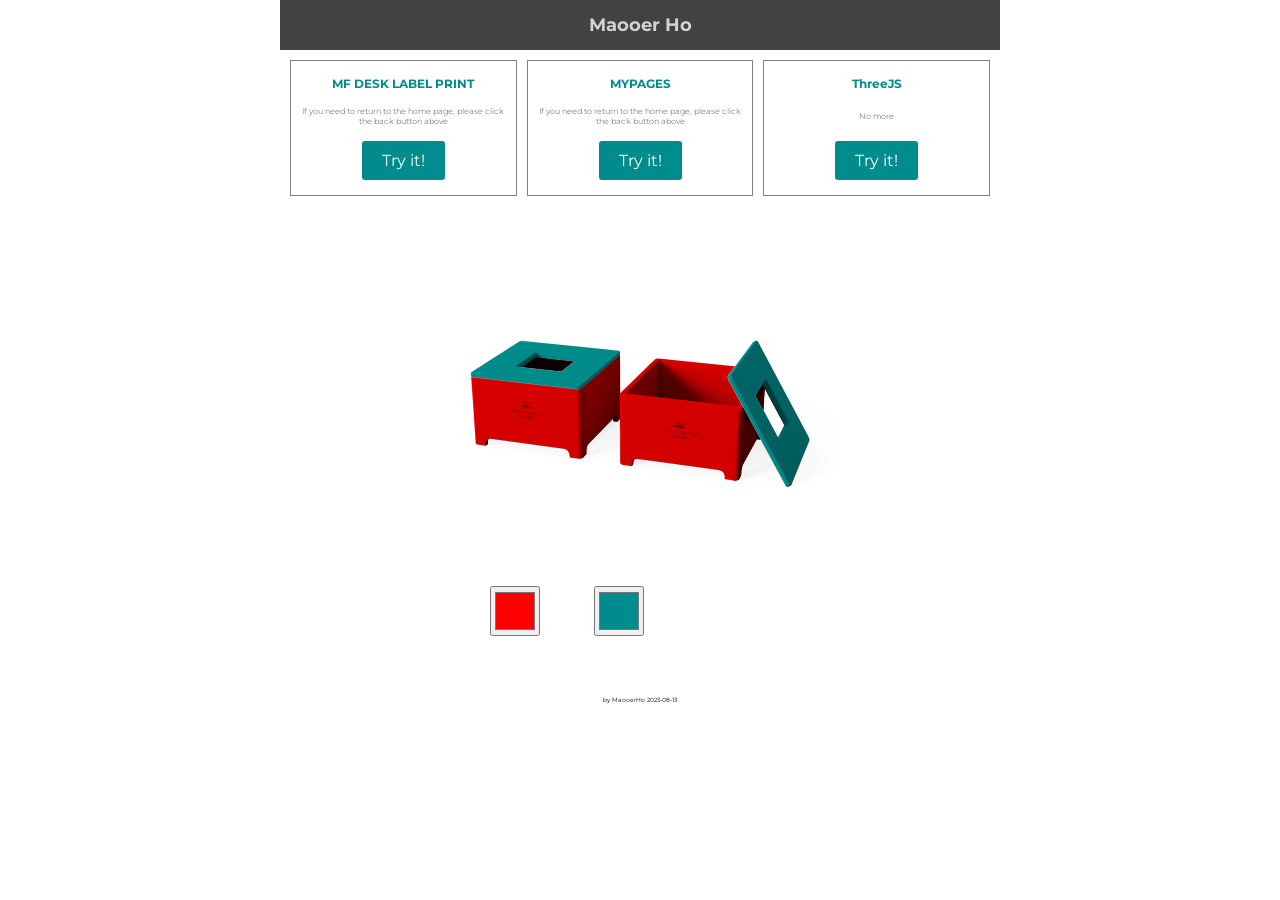
==== index.html @ eef7a676 "myname" ====
<!DOCTYPE html>
<html>
<head>
	<meta charset="utf-8" />
	<meta name="viewport" content="width=device-width,initial-scale=1.0" />
	<title>Maooer Ho</title>
	<link rel="stylesheet" type="text/css" href="styles.css" />
	<link rel="stylesheet" href="https://fonts.googleapis.com/css2?family=Noto+Sans+SC:wght@100;300;400;500;700;900&display=swap">
	<link href="https://fonts.googleapis.com/css2?family=Montserrat:wght@400;700&display=swap" rel="stylesheet">

</head>
<body>
	<div class="header-area">
		<div class="logo">Maooer Ho</div>
	</div>
	<div class="area-1">
		<div class="feature-block">
			<div class="feature-title">MF DESK LABEL PRINT</div>
			<div class="feature-desc">If you need to return to the home page, please click the back button above</div>
			<a href="MF Desk label print.html" class="feature-btn">Try it!</a>
		</div>
		<div class="feature-block">
			<div class="feature-title">MYPAGES</div>
			<div class="feature-desc">If you need to return to the home page, please click the back button above</div>
			<a href="mypages/mypages.html" class="feature-btn">Try it!</a>
		</div>
		<div class="feature-block">
			<div class="feature-title">ThreeJS</div>
			<div class="feature-desc">No more</div>
			<a href="threejspages/index.html" class="feature-btn">Try it!</a>
		</div>
	</div>
	</div>
	<div class="card">
		<img class="source" src="imgs/box.jpg" alt="" />
		<div class="skirt"></div>
		<div class="skirt2"></div>
		<img class="source1" src="imgs/box.jpg"/>
		<img class="source2" src="imgs/box.jpg"/>
	</div>
	<div class="pick">
		<input type="color" id="colorPicker" value="#ff0000">
		<input type="color" id="colorPicker2" value="#008c8c">
	</div>
	<div class="my_name">
		<div>by MaooerHo 2023-08-13</div>
	</div>
	<script>
	var colorPicker = document.getElementById("colorPicker");
	colorPicker.addEventListener("input", function() {
		// 更改CSS变量的值
		document.documentElement.style.setProperty('--my-color', colorPicker.value);
	}, false);
	var colorPicker2 = document.getElementById("colorPicker2");
	colorPicker2.addEventListener("input", function() {
		// 更改CSS变量的值
		document.documentElement.style.setProperty('--my-color2', colorPicker2.value);
	}, false);
	</script>

</body>
</html>
---- styles.css ----
body{
	font-family:'Montserrat',sans-serif;
    margin:0 auto; /*居中对齐*/
    max-width: 720px; /*设置最大宽度*/
}
.header-area{
	display:flex;
	justify-content: center; /* 水平居中 */
	align-items: center; /* 垂直居中 */
	height:50px; /*height: 100vh; 使用视口高度确保容器填充整个屏幕 */
	background-color: #424242;
}
.logo{
	font-weight: 700;
	font-size: 18px;
	color:rgb(211, 211, 211);
}

.area-1{
	display: flex;
	flex:wrap; /*允许换行*/
	gap:10px;
	margin-top:20px;
	margin:10px;
	/* padding: 5px;这设置每个 feature-block 之间的间隔，使其更整洁 */
	align-items: stretch;
}
.feature-block {
	display: flex;
	flex-direction: column;/* 子元素从上到下堆叠 */
	flex:1;
	align-items: center;
	/* justify-content: center; */
	text-align: center;
	min-width: calc(33.33% -10px);
	box-sizing: border-box;/* 确保边框和内边距在宽度内 */
	border: 1px solid gray;
	padding: 5px;
	justify-content: space-between; /* 在元素之间分配空间，这样按钮将被推到底部 */
}
.feature-title{
	color: #008c8c;
	text-decoration: none;
	font-weight:700;
	font-size:12px;
	padding:10px;
}
.feature-desc{
	color:gray;
	padding: 5px;
	font-weight:400;
	font-size:8px;
}
.feature-btn{
	padding: 10px 20px; /* 按钮内的空间填充 */
	margin:10px;
	background-color: #008c8c;
	border-radius: 3px; /* 圆角 */
	font-size: 16px; /* 文字大小 */
	color: white; /* 文字颜色 */
	text-decoration: none; /* 去掉链接默认的下划线 */
	transition: background-color 0.3s; /* 背景颜色过渡效果 */
}
.feature-btn:hover{
	background-color: gray;
}

.card {
	max-width: 400px;
	max-height: 400px;
	position: relative;
	margin: 0 auto;
	margin-top: 0px;
}
.pick{
	width:400px;
	height:100px;
	position:relative;
	margin: 0 auto;
	margin-top: -10px;
}

.source {
	display: block;
	width: 100%;
	height: 100%;
/*	object-fit: cover;*/
}
.source1 {
	position: absolute;
	inset: 0;
	display: block;
	width: 100%;
	height: 100%;
	opacity: .95;
	mix-blend-mode:multiply;
}
.source2 {
	position: absolute;
	inset: 0;
	display: block;
	width: 100%;
	height: 100%;
	opacity: .15;
	mix-blend-mode:soft-light;
}

.skirt {
	position: absolute;
	inset: 0;
	background: var(--my-color);
	--mask: url('imgs/box_body.png') 50% 50% / cover;
	mask: var(--mask);
	-webkit-mask: var(--mask);
	mix-blend-mode: multiply;
}
.skirt2 {
	position: absolute;
	inset: 0;
	background: var(--my-color2);
	--mask2: url('imgs/box_cover.png') 50% 50% / cover;
	mask: var(--mask2);
	-webkit-mask: var(--mask2);
	mix-blend-mode: multiply;
}

:root {
  --my-color: red;
  --my-color2:#008c8c;
}

#colorPicker {
	width: 50px;
	height: 50px;
	margin-top: -10px;
	margin-left: 50px;
	position: relative;
	z-index: 10;
}
#colorPicker2 {
	width: 50px;
	height: 50px;
	margin-top: -10px;
	margin-left: 50px;
	position: relative;
	z-index: 11;
}
.my_name{
	font-size: 6px;
	text-align: center;
}
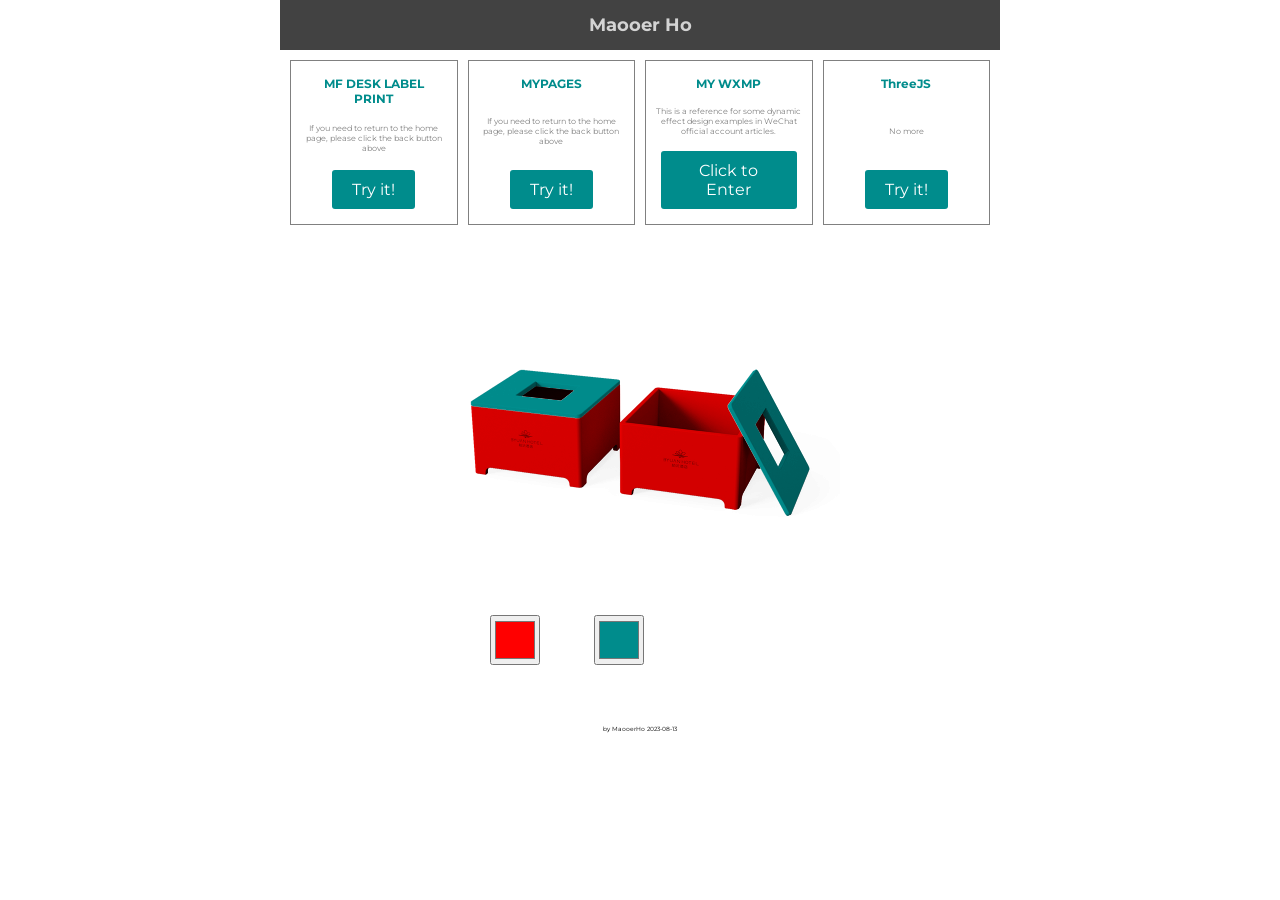
==== commit 8e76fe03: "Update index.html" ====
--- a/index.html
+++ b/index.html
@@ -23,6 +23,11 @@
 			<div class="feature-title">MYPAGES</div>
 			<div class="feature-desc">If you need to return to the home page, please click the back button above</div>
 			<a href="mypages/mypages.html" class="feature-btn">Try it!</a>
+		</div>
+		<div class="feature-block">
+			<div class="feature-title">MY WXMP</div>
+			<div class="feature-desc">This is a reference for some dynamic effect design examples in WeChat official account articles.</div>
+			<a href="mypages/mp.html" class="feature-btn">Click to Enter</a>
 		</div>
 		<div class="feature-block">
 			<div class="feature-title">ThreeJS</div>
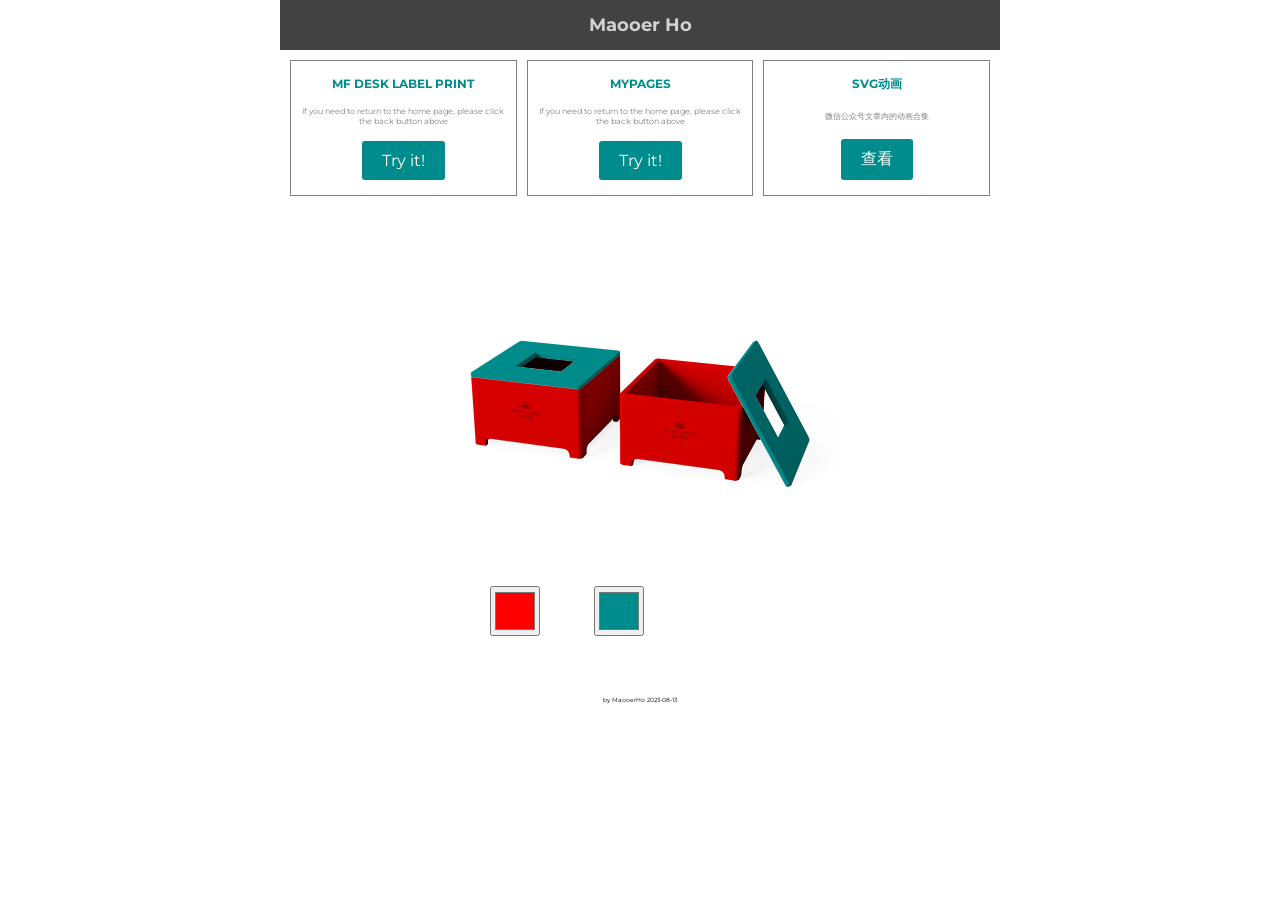
==== commit ec972eab: "20231126" ====
--- a/index.html
+++ b/index.html
@@ -25,14 +25,9 @@
 			<a href="mypages/mypages.html" class="feature-btn">Try it!</a>
 		</div>
 		<div class="feature-block">
-			<div class="feature-title">MY WXMP</div>
-			<div class="feature-desc">This is a reference for some dynamic effect design examples in WeChat official account articles.</div>
-			<a href="mypages/mp.html" class="feature-btn">Click to Enter</a>
-		</div>
-		<div class="feature-block">
-			<div class="feature-title">ThreeJS</div>
-			<div class="feature-desc">No more</div>
-			<a href="threejspages/index.html" class="feature-btn">Try it!</a>
+			<div class="feature-title">SVG动画</div>
+			<div class="feature-desc">微信公众号文章内的动画合集</div>
+			<a href="mymp/mymp.html" class="feature-btn">查看</a>
 		</div>
 	</div>
 	</div>
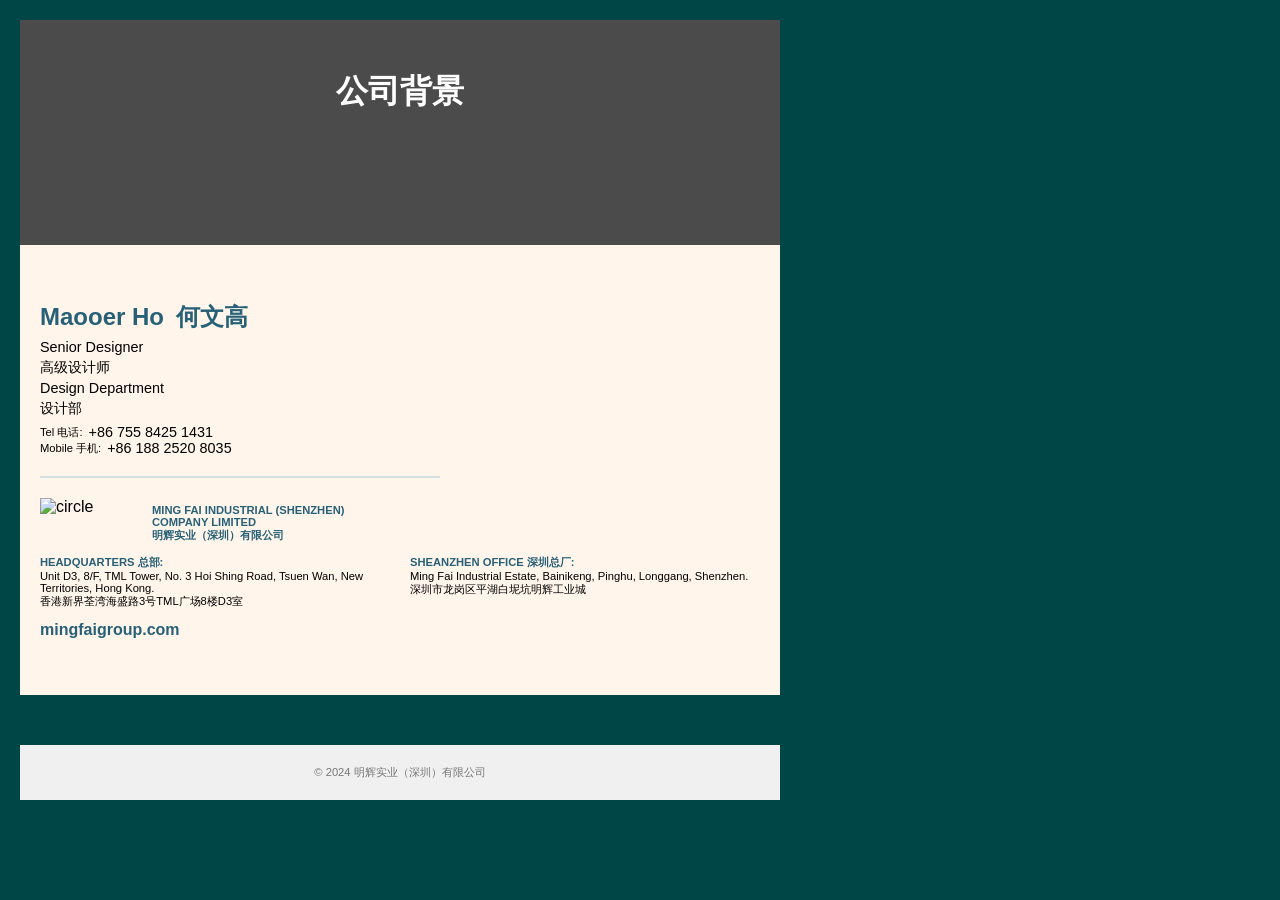
==== commit adbcd368: "Add files via upload" ====
--- a/index.html
+++ b/index.html
@@ -1,62 +1,83 @@
 <!DOCTYPE html>
 <html>
+
 <head>
 	<meta charset="utf-8" />
 	<meta name="viewport" content="width=device-width,initial-scale=1.0" />
-	<title>Maooer Ho</title>
+	<title>明辉集团</title>
 	<link rel="stylesheet" type="text/css" href="styles.css" />
-	<link rel="stylesheet" href="https://fonts.googleapis.com/css2?family=Noto+Sans+SC:wght@100;300;400;500;700;900&display=swap">
+	<link rel="stylesheet"
+		href="https://fonts.googleapis.com/css2?family=Noto+Sans+SC:wght@100;300;400;500;700;900&display=swap">
 	<link href="https://fonts.googleapis.com/css2?family=Montserrat:wght@400;700&display=swap" rel="stylesheet">
 
 </head>
+
 <body>
-	<div class="header-area">
-		<div class="logo">Maooer Ho</div>
-	</div>
-	<div class="area-1">
-		<div class="feature-block">
-			<div class="feature-title">MF DESK LABEL PRINT</div>
-			<div class="feature-desc">If you need to return to the home page, please click the back button above</div>
-			<a href="MF Desk label print.html" class="feature-btn">Try it!</a>
+	<!-- Banner 区域 -->
+	<header class="banner">
+		<h1>公司背景</h1>
+	</header>
+	<!-- 其它内容区域 -->
+	<section class="content">
+		<div class="area">
+			<div class="name"><b>Maooer Ho</b> <b style="margin-left:5px;">何文高</b></div>
 		</div>
-		<div class="feature-block">
-			<div class="feature-title">MYPAGES</div>
-			<div class="feature-desc">If you need to return to the home page, please click the back button above</div>
-			<a href="mypages/mypages.html" class="feature-btn">Try it!</a>
+	
+		<div class="area">
+			<div class="title">Senior Designer</div>
+			<div class="title">高级设计师</div>
+			<div class="title">Design Department</div>
+			<div class="title">设计部</div>
 		</div>
-		<div class="feature-block">
-			<div class="feature-title">SVG动画</div>
-			<div class="feature-desc">微信公众号文章内的动画合集</div>
-			<a href="mymp/mymp.html" class="feature-btn">查看</a>
+		<div class="area">
+			<div class="info">
+				<div class="infotitle">Tel 电话: </div>
+				<div>+86 755 8425 1431</div>
+			</div>
+			<div class="info">
+				<div class="infotitle">Mobile 手机: </div>
+				<div>+86 188 2520 8035</div>
+			</div>
 		</div>
-	</div>
-	</div>
-	<div class="card">
-		<img class="source" src="imgs/box.jpg" alt="" />
-		<div class="skirt"></div>
-		<div class="skirt2"></div>
-		<img class="source1" src="imgs/box.jpg"/>
-		<img class="source2" src="imgs/box.jpg"/>
-	</div>
-	<div class="pick">
-		<input type="color" id="colorPicker" value="#ff0000">
-		<input type="color" id="colorPicker2" value="#008c8c">
-	</div>
-	<div class="my_name">
-		<div>by MaooerHo 2023-08-13</div>
-	</div>
-	<script>
-	var colorPicker = document.getElementById("colorPicker");
-	colorPicker.addEventListener("input", function() {
-		// 更改CSS变量的值
-		document.documentElement.style.setProperty('--my-color', colorPicker.value);
-	}, false);
-	var colorPicker2 = document.getElementById("colorPicker2");
-	colorPicker2.addEventListener("input", function() {
-		// 更改CSS变量的值
-		document.documentElement.style.setProperty('--my-color2', colorPicker2.value);
-	}, false);
-	</script>
+		<div style="margin: 20px 0; max-width: 400px;">
+			<hr style="border:.5px solid #d4dfe4;">
+		</div>
+		<div class="area-w">
+			<div style="width: 94px; height: 22.5px; margin-right: 18px;">
+				<img src="https://maooer.github.io/svg-icons/MFlogo2024.svg" alt="circle"
+					style="user-select: none;width: 100%;height: 100%;" />
+			</div>
+			<div class="area">
+				<div class="company">MING FAI INDUSTRIAL (SHENZHEN) <br> COMPANY LIMITED</div>
+				<div class="company">明辉实业（深圳）有限公司</div>
+			</div>
+		</div>
+	
+	
+		<div class="area-w">
+			<div class="area" style="max-width: 40vh; margin-right: 10px;">
+				<div class="addtitle">HEADQUARTERS 总部:</div>
+				<div class="addinfo">Unit D3, 8/F, TML Tower, No. 3 Hoi Shing Road, Tsuen Wan, New Territories, Hong Kong.
+				</div>
+				<div class="addinfo">香港新界荃湾海盛路3号TML广场8楼D3室</div>
+			</div>
+			<div class="area" style="max-width: 40vh;margin-right: 10px;">
+				<div class="addtitle">SHEANZHEN OFFICE 深圳总厂:</div>
+				<div class="addinfo">Ming Fai Industrial Estate, Bainikeng, Pinghu, Longgang, Shenzhen.</div>
+				<div class="addinfo">深圳市龙岗区平湖白坭坑明辉工业城</div>
+			</div>
+		</div>
+		<div class="area">
+			<div class="web">mingfaigroup.com</div>
+		</div>
 
+	</section>
+	
+
+	<!-- 页脚 -->
+	<footer class="footer">
+		<p>&copy; 2024 明辉实业（深圳）有限公司</p>
+	</footer>
 </body>
-</html>
+
+</html>
--- a/styles.css
+++ b/styles.css
@@ -1,151 +1,143 @@
-body{
-	font-family:'Montserrat',sans-serif;
-    margin:0 auto; /*居中对齐*/
-    max-width: 720px; /*设置最大宽度*/
-}
-.header-area{
-	display:flex;
-	justify-content: center; /* 水平居中 */
-	align-items: center; /* 垂直居中 */
-	height:50px; /*height: 100vh; 使用视口高度确保容器填充整个屏幕 */
-	background-color: #424242;
-}
-.logo{
-	font-weight: 700;
-	font-size: 18px;
-	color:rgb(211, 211, 211);
+/* 基本样式 */
+* {
+	max-width: 800px;
+    margin: 0 ;
+    padding: 0;
+    box-sizing: border-box;
+    font-family: Arial, sans-serif;
 }
 
-.area-1{
-	display: flex;
-	flex:wrap; /*允许换行*/
-	gap:10px;
-	margin-top:20px;
-	margin:10px;
-	/* padding: 5px;这设置每个 feature-block 之间的间隔，使其更整洁 */
-	align-items: stretch;
-}
-.feature-block {
-	display: flex;
-	flex-direction: column;/* 子元素从上到下堆叠 */
-	flex:1;
-	align-items: center;
-	/* justify-content: center; */
-	text-align: center;
-	min-width: calc(33.33% -10px);
-	box-sizing: border-box;/* 确保边框和内边距在宽度内 */
-	border: 1px solid gray;
-	padding: 5px;
-	justify-content: space-between; /* 在元素之间分配空间，这样按钮将被推到底部 */
-}
-.feature-title{
-	color: #008c8c;
-	text-decoration: none;
-	font-weight:700;
-	font-size:12px;
-	padding:10px;
-}
-.feature-desc{
-	color:gray;
-	padding: 5px;
-	font-weight:400;
-	font-size:8px;
-}
-.feature-btn{
-	padding: 10px 20px; /* 按钮内的空间填充 */
-	margin:10px;
-	background-color: #008c8c;
-	border-radius: 3px; /* 圆角 */
-	font-size: 16px; /* 文字大小 */
-	color: white; /* 文字颜色 */
-	text-decoration: none; /* 去掉链接默认的下划线 */
-	transition: background-color 0.3s; /* 背景颜色过渡效果 */
-}
-.feature-btn:hover{
-	background-color: gray;
+/* 响应式布局 */
+body {
+    display: flex;
+    flex-direction: column;
+    align-items: center;
+	justify-content: center;
+    padding: 20px;
+	background-color: #004646;
 }
 
-.card {
-	max-width: 400px;
-	max-height: 400px;
-	position: relative;
-	margin: 0 auto;
-	margin-top: 0px;
-}
-.pick{
-	width:400px;
-	height:100px;
-	position:relative;
-	margin: 0 auto;
-	margin-top: -10px;
+/* Banner 区域样式 */
+.banner {
+    width: 100%;
+	height: 25vh;
+    padding: 50px 0;
+    text-align: center;
+    background-color: #4b4b4b;
+    color: white;
 }
 
-.source {
-	display: block;
-	width: 100%;
-	height: 100%;
-/*	object-fit: cover;*/
-}
-.source1 {
-	position: absolute;
-	inset: 0;
-	display: block;
-	width: 100%;
-	height: 100%;
-	opacity: .95;
-	mix-blend-mode:multiply;
-}
-.source2 {
-	position: absolute;
-	inset: 0;
-	display: block;
-	width: 100%;
-	height: 100%;
-	opacity: .15;
-	mix-blend-mode:soft-light;
+.banner h1 {
+    font-size: 2rem;
 }
 
-.skirt {
-	position: absolute;
-	inset: 0;
-	background: var(--my-color);
-	--mask: url('imgs/box_body.png') 50% 50% / cover;
-	mask: var(--mask);
-	-webkit-mask: var(--mask);
-	mix-blend-mode: multiply;
-}
-.skirt2 {
-	position: absolute;
-	inset: 0;
-	background: var(--my-color2);
-	--mask2: url('imgs/box_cover.png') 50% 50% / cover;
-	mask: var(--mask2);
-	-webkit-mask: var(--mask2);
-	mix-blend-mode: multiply;
+/* 姓名和职位区域样式 */
+.profile {
+	width: 100%;
+    /* margin-top: 20px; */
+	padding: 50px 20px;
+    text-align: left;
+	background-color: #FFF5EB;
 }
 
-:root {
-  --my-color: red;
-  --my-color2:#008c8c;
+/* 内容区域样式 */
+.content {
+	background-color: #FFF5EB;
+    width: 100%;
+    max-width: 800px;
+    padding: 50px 20px;
 }
 
-#colorPicker {
-	width: 50px;
-	height: 50px;
-	margin-top: -10px;
-	margin-left: 50px;
-	position: relative;
-	z-index: 10;
+.section {
+    margin-bottom: 30px;
 }
-#colorPicker2 {
-	width: 50px;
-	height: 50px;
-	margin-top: -10px;
-	margin-left: 50px;
-	position: relative;
-	z-index: 11;
+
+.section h3 {
+    font-size: 1.2rem;
+    color: #333;
+    margin-bottom: 10px;
 }
-.my_name{
-	font-size: 6px;
-	text-align: center;
-}+
+.section p {
+    font-size: 1rem;
+    color: #666;
+}
+
+/* 页脚样式 */
+.footer {
+    margin-top: 50px;
+    padding: 20px;
+    width: 100%;
+    text-align: center;
+    background-color: #f0f0f0;
+    color: #777;
+    font-size: 0.7rem;
+}
+
+
+.area{
+	margin:6px 0;
+	font-family: Verdana, 微软雅黑;
+}
+
+.name {
+	font-size:1.5rem;
+	font-weight: bolder;
+	color: #276077;
+}
+.title{
+	margin-bottom: 3px;
+}
+.company{
+	font-size:0.7rem;
+	font-weight: 700;
+	color: #276077;
+}
+.info, .area-w{
+	display: flex;
+	flex-direction: row;
+	align-content: flex-start;
+}
+.addtitle{
+	color: #276077;
+	font-weight: 700;	
+}
+.web{
+	font-size:1rem;
+	font-weight: 700;
+	color: #276077;
+}
+.infotitle, .addtitle, .addinfo {
+	font-size: 0.7rem;
+}
+
+.info, .title{
+	font-size: 0.9rem;
+	align-items: flex-end;
+}
+.addtitle, .infotitle {
+	margin-right: 6px;
+}
+
+/* 手机屏幕自适应样式 */
+@media (max-width: 600px) {
+    .banner h1 {
+        font-size: 1.5rem;
+    }
+
+    .profile h2 {
+        font-size: 1.2rem;
+    }
+
+    .profile p {
+        font-size: 1rem;
+    }
+
+    .section h3 {
+        font-size: 1.3rem;
+    }
+
+    .section p {
+        font-size: 0.9rem;
+    }
+}
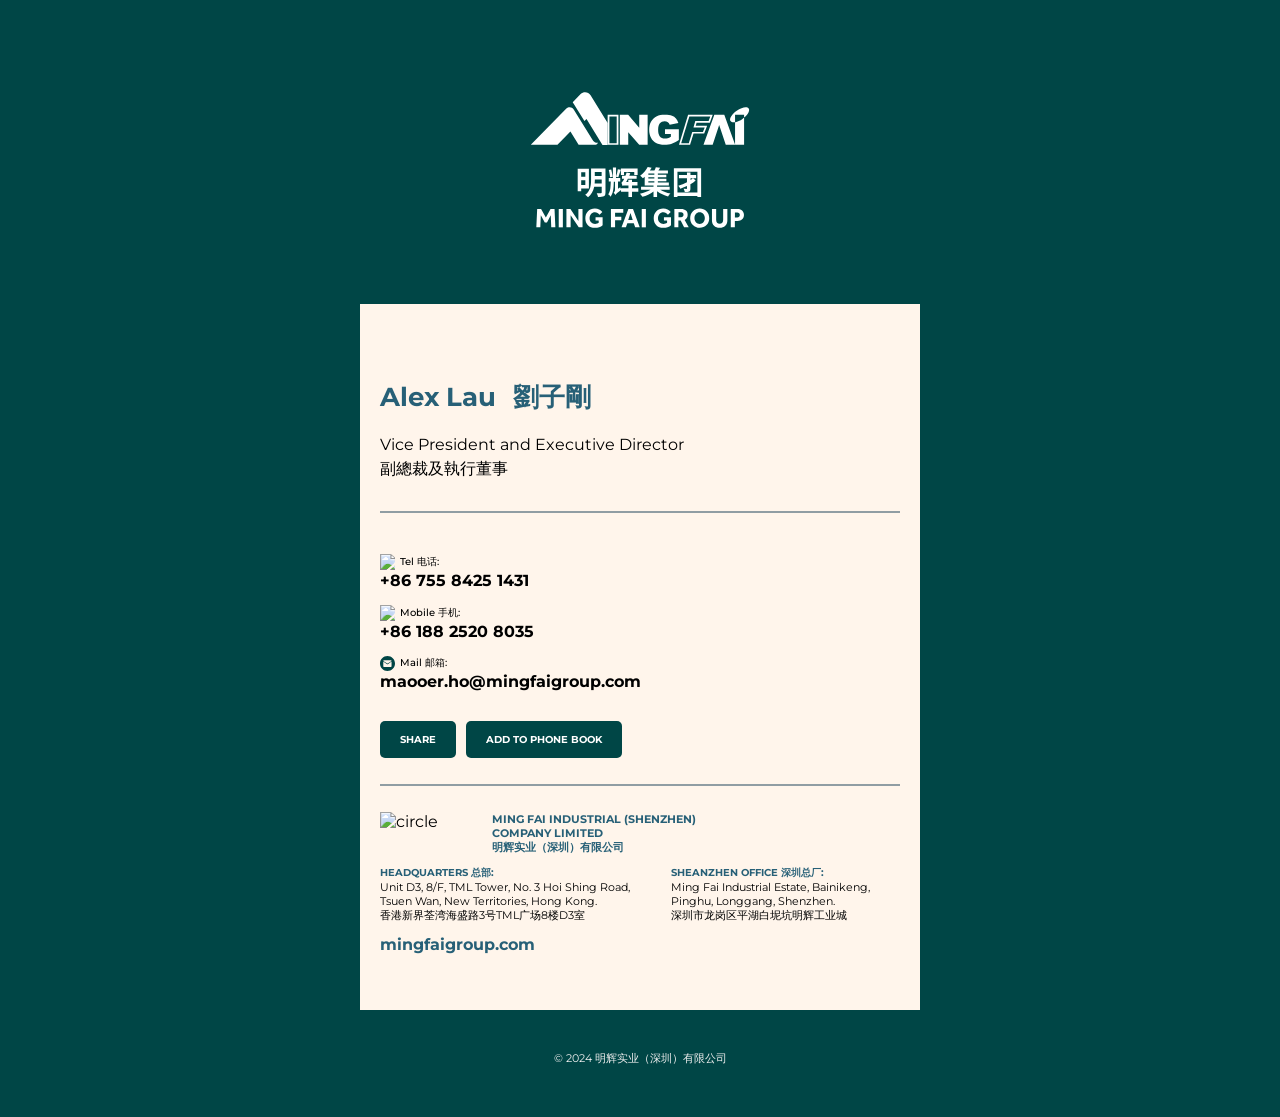
==== commit d5a9882a: "11-13" ====
--- a/index.html
+++ b/index.html
@@ -3,46 +3,50 @@
 
 <head>
 	<meta charset="utf-8" />
-	<meta name="viewport" content="width=device-width,initial-scale=1.0" />
+	<meta name="viewport" content="width=device-width, initial-scale=1.0" />
 	<title>明辉集团</title>
 	<link rel="stylesheet" type="text/css" href="styles.css" />
-	<link rel="stylesheet"
-		href="https://fonts.googleapis.com/css2?family=Noto+Sans+SC:wght@100;300;400;500;700;900&display=swap">
+	<link rel="stylesheet" href="https://fonts.googleapis.com/css2?family=Noto+Sans+SC:wght@100;300;400;500;700;900&display=swap">
 	<link href="https://fonts.googleapis.com/css2?family=Montserrat:wght@400;700&display=swap" rel="stylesheet">
-
 </head>
-
 <body>
 	<!-- Banner 区域 -->
-	<header class="banner">
-		<h1>公司背景</h1>
+	<header class="banner" style="background-image: url('./img/bg_800x400.jpg'); background-size: cover; position: relative;">
+		<img src="./img/bg_800x400_EC.svg">
 	</header>
 	<!-- 其它内容区域 -->
 	<section class="content">
-		<div class="area">
-			<div class="name"><b>Maooer Ho</b> <b style="margin-left:5px;">何文高</b></div>
+		<div class="area-1">
+			<div class="name"><b>Alex Lau</b> <b style="margin-left:10px;">劉子剛</b></div>
+			<div class="title">Vice President and Executive Director</div>
+			<div class="title">副總裁及執行董事</div>
 		</div>
-	
-		<div class="area">
-			<div class="title">Senior Designer</div>
-			<div class="title">高级设计师</div>
-			<div class="title">Design Department</div>
-			<div class="title">设计部</div>
-		</div>
-		<div class="area">
+
+		<hr class="hr"></hr>
+
+		<div class="area-2">
 			<div class="info">
-				<div class="infotitle">Tel 电话: </div>
-				<div>+86 755 8425 1431</div>
+				<div class="infotitle"> 
+					<img src="./img/phone.svg" style="width:15px;margin-right: 5px;"></img>
+					Tel 电话: </div>
+				<div class="infoinfo">+86 755 8425 1431</div>
 			</div>
 			<div class="info">
-				<div class="infotitle">Mobile 手机: </div>
-				<div>+86 188 2520 8035</div>
+				<div class="infotitle"><img src="./img/tel.svg" style="width:15px;margin-right: 5px;"></img>
+					Mobile 手机: </div>
+				<div class="infoinfo">+86 188 2520 8035</div>
+			</div>
+			<div class="info">
+				<div class="infotitle"><img src="./img/mail.svg" style="width:15px;margin-right: 5px;"></img>Mail 邮箱: </div>
+				<div class="infoinfo">maooer.ho@mingfaigroup.com</div>
+			</div>
+			<div class="area-2-1">
+				<div class="but">SHARE</div>
+				<div class="but">ADD TO PHONE BOOK</div>
 			</div>
 		</div>
-		<div style="margin: 20px 0; max-width: 400px;">
-			<hr style="border:.5px solid #d4dfe4;">
-		</div>
-		<div class="area-w">
+		<hr class="hr"></hr>
+		<div class="area-3">
 			<div style="width: 94px; height: 22.5px; margin-right: 18px;">
 				<img src="https://maooer.github.io/svg-icons/MFlogo2024.svg" alt="circle"
 					style="user-select: none;width: 100%;height: 100%;" />
@@ -52,9 +56,7 @@
 				<div class="company">明辉实业（深圳）有限公司</div>
 			</div>
 		</div>
-	
-	
-		<div class="area-w">
+		<div class="area-3">
 			<div class="area" style="max-width: 40vh; margin-right: 10px;">
 				<div class="addtitle">HEADQUARTERS 总部:</div>
 				<div class="addinfo">Unit D3, 8/F, TML Tower, No. 3 Hoi Shing Road, Tsuen Wan, New Territories, Hong Kong.
@@ -67,17 +69,13 @@
 				<div class="addinfo">深圳市龙岗区平湖白坭坑明辉工业城</div>
 			</div>
 		</div>
-		<div class="area">
+		<div class="area-3">
 			<div class="web">mingfaigroup.com</div>
 		</div>
-
 	</section>
-	
-
 	<!-- 页脚 -->
 	<footer class="footer">
 		<p>&copy; 2024 明辉实业（深圳）有限公司</p>
 	</footer>
 </body>
-
 </html>
--- a/styles.css
+++ b/styles.css
@@ -1,14 +1,14 @@
 /* 基本样式 */
 * {
-	max-width: 800px;
-    margin: 0 ;
     padding: 0;
     box-sizing: border-box;
-    font-family: Arial, sans-serif;
+    font-family: Montserrat, NotoSansSC;
 }
 
 /* 响应式布局 */
 body {
+    margin:0 auto;
+    max-width: 600px;
     display: flex;
     flex-direction: column;
     align-items: center;
@@ -17,127 +17,149 @@
 	background-color: #004646;
 }
 
-/* Banner 区域样式 */
 .banner {
+    max-width: 600px;
     width: 100%;
-	height: 25vh;
-    padding: 50px 0;
+	height: 100%;
+    padding: 0px 0;
     text-align: center;
-    background-color: #4b4b4b;
     color: white;
 }
 
-.banner h1 {
-    font-size: 2rem;
-}
-
-/* 姓名和职位区域样式 */
-.profile {
-	width: 100%;
-    /* margin-top: 20px; */
-	padding: 50px 20px;
-    text-align: left;
-	background-color: #FFF5EB;
-}
-
-/* 内容区域样式 */
 .content {
 	background-color: #FFF5EB;
     width: 100%;
-    max-width: 800px;
+    max-width: 600px;
     padding: 50px 20px;
-}
-
-.section {
-    margin-bottom: 30px;
-}
-
-.section h3 {
-    font-size: 1.2rem;
-    color: #333;
-    margin-bottom: 10px;
-}
-
-.section p {
-    font-size: 1rem;
-    color: #666;
+    display: flex;
+    flex-direction: column;
+    align-items: flex-start;
 }
 
 /* 页脚样式 */
 .footer {
-    margin-top: 50px;
+    max-width: 800px;
+    margin-top: 10px;
     padding: 20px;
     width: 100%;
     text-align: center;
-    background-color: #f0f0f0;
-    color: #777;
+    color: #f0f0f0;
     font-size: 0.7rem;
 }
 
-
-.area{
-	margin:6px 0;
-	font-family: Verdana, 微软雅黑;
+.hr{
+    width: 100%;
+    margin:20px 0;
+    border:.5px solid #909da3;
 }
 
+
+.area-1{
+	margin:6px 0;
+}
+.area-2{
+    max-width: 600px;
+	margin:6px 0;
+}
+.area-3{
+    margin:6px 0;
+    display: flex;
+	flex-direction: row;
+	align-content: flex-start;
+}
+.area-2-1{
+    margin-top: 30px;
+    display: flex;
+    gap: 10px; /* 按钮之间的间距 */
+    
+}
+.but {
+    padding: 12px 20px;
+    background-color: #004646; /* 按钮背景色 */
+    color: #fff; /* 按钮文字颜色 */
+    border: none;
+    border-radius: 5px; /* 圆角 */
+    font-size: 10px;
+    font-weight: bold;
+    cursor: pointer;
+    text-align: center;
+    transition: background-color 0.2s ease, transform 0.2s ease; /* 动画效果 */
+}
+
+.but:hover {
+    background-color: #004646; /* 鼠标悬停时的背景色 */
+    transform: scale(1.05); /* 鼠标悬停时的放大效果 */
+}
+
+.but:active {
+    background-color: #001f1f; /* 按下时的背景色 */
+    transform: scale(0.98); /* 按下时的缩小效果 */
+}
+.but:focus {
+    outline: none; /* 移除默认的聚焦轮廓 */
+    background-color: #004646; /* 聚焦时的背景色 */
+    transform: scale(1.05); /* 聚焦时的放大效果 */
+}
 .name {
-	font-size:1.5rem;
+	font-size:1.6rem;
 	font-weight: bolder;
 	color: #276077;
+    margin: 20px 0;
 }
 .title{
-	margin-bottom: 3px;
+	margin-bottom: 5px;
 }
 .company{
 	font-size:0.7rem;
 	font-weight: 700;
 	color: #276077;
 }
-.info, .area-w{
+.info{
 	display: flex;
-	flex-direction: row;
+	flex-direction:column;
 	align-content: flex-start;
+    align-items: flex-start;
+    margin-top: 10px !important;
+}
+.infotitle{
+    font-size: 0.6rem;
+    font-weight: 500;
+    text-align: left;
+    display: flex;
+    align-items: center;
+    margin:5px 0 0 0;
+    padding-bottom:1px;
+}
+.infoinfo{
+    margin:0;
+    font-size:1rem;
+    font-weight: 700;
+    color: inherit;
+    text-decoration: none;
+    pointer-events: none;
+    cursor: default;
 }
 .addtitle{
 	color: #276077;
+    font-size: 0.6rem;
+    margin-right: 6px;
 	font-weight: 700;	
+}
+
+.addinfo{
+    font-size: 0.7rem;
 }
 .web{
 	font-size:1rem;
 	font-weight: 700;
 	color: #276077;
 }
-.infotitle, .addtitle, .addinfo {
-	font-size: 0.7rem;
-}
-
-.info, .title{
-	font-size: 0.9rem;
-	align-items: flex-end;
-}
-.addtitle, .infotitle {
-	margin-right: 6px;
-}
 
 /* 手机屏幕自适应样式 */
 @media (max-width: 600px) {
-    .banner h1 {
-        font-size: 1.5rem;
+    .area-2-1 {
+        flex-direction: column; /* 垂直排列按钮 */
+        gap: 12px;
     }
 
-    .profile h2 {
-        font-size: 1.2rem;
-    }
-
-    .profile p {
-        font-size: 1rem;
-    }
-
-    .section h3 {
-        font-size: 1.3rem;
-    }
-
-    .section p {
-        font-size: 0.9rem;
-    }
 }
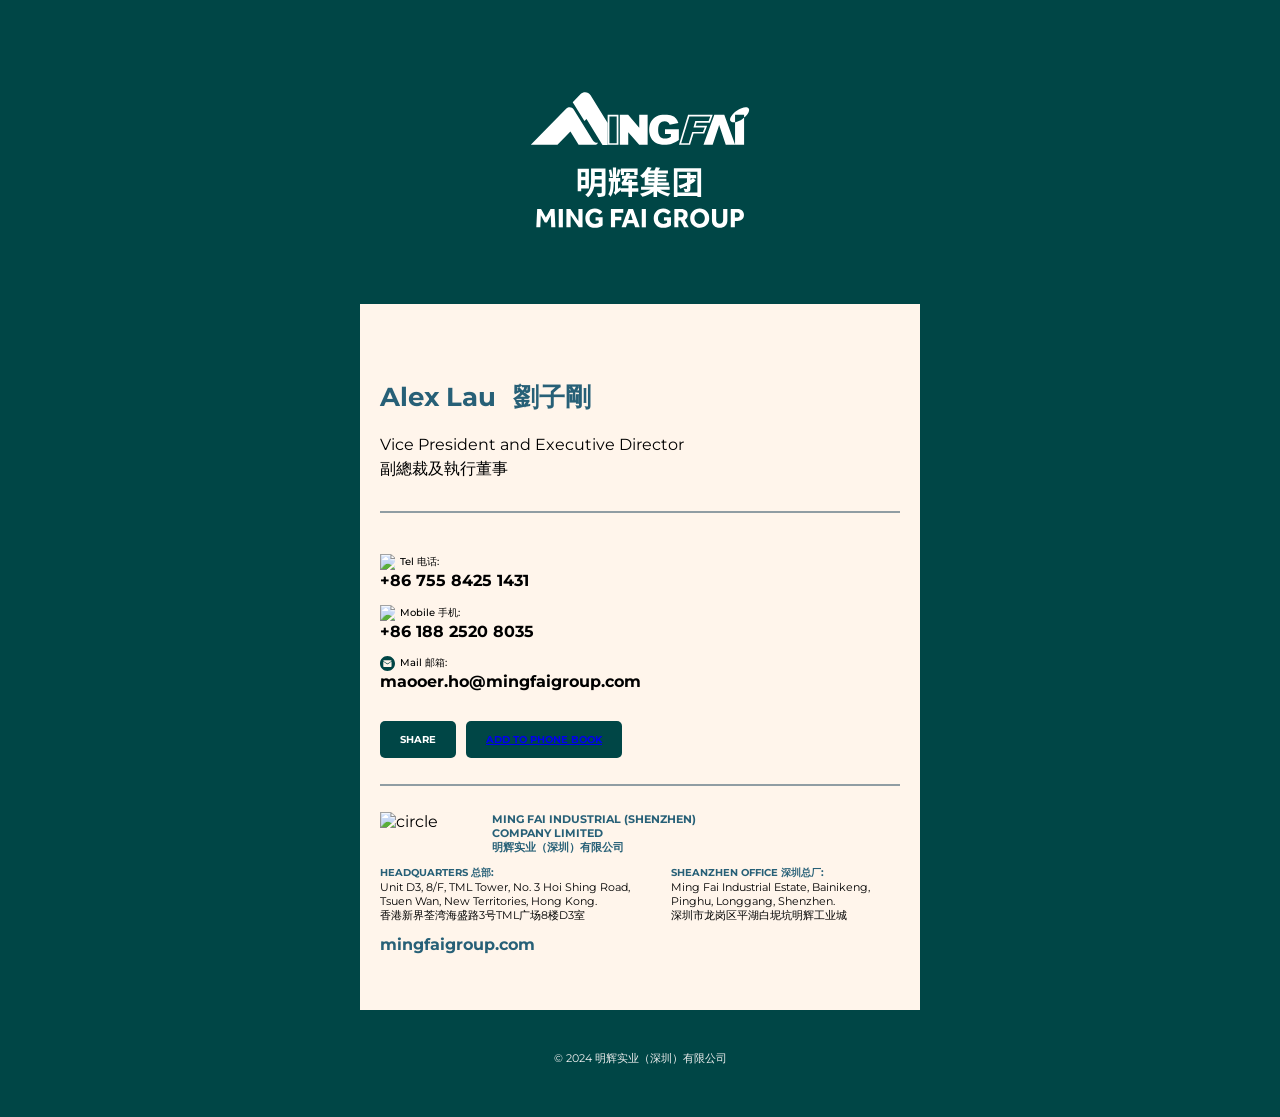
==== commit 22a91c32: "1113" ====
--- a/index.html
+++ b/index.html
@@ -42,7 +42,10 @@
 			</div>
 			<div class="area-2-1">
 				<div class="but">SHARE</div>
-				<div class="but">ADD TO PHONE BOOK</div>
+				<div class="but">
+					<a href="./img/maooer.vcf" download>ADD TO PHONE BOOK</a>
+				</div>
+			</div>
 			</div>
 		</div>
 		<hr class="hr"></hr>
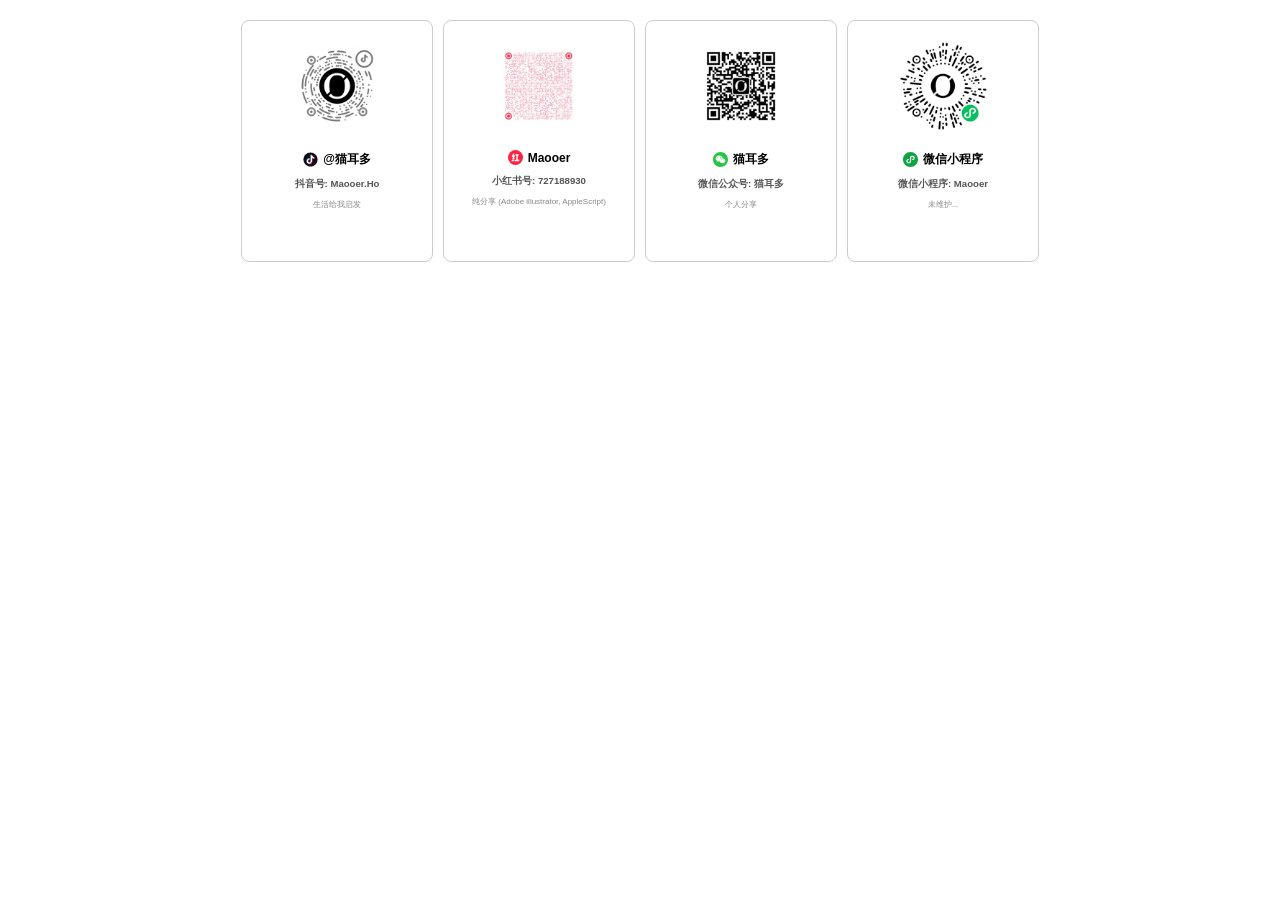
==== commit bd4d7a0f: "0421" ====
--- a/index.html
+++ b/index.html
@@ -1,84 +1,143 @@
 <!DOCTYPE html>
-<html>
-
+<html lang="en">
 <head>
-	<meta charset="utf-8" />
-	<meta name="viewport" content="width=device-width, initial-scale=1.0" />
-	<title>明辉集团</title>
-	<link rel="stylesheet" type="text/css" href="styles.css" />
-	<link rel="stylesheet" href="https://fonts.googleapis.com/css2?family=Noto+Sans+SC:wght@100;300;400;500;700;900&display=swap">
-	<link href="https://fonts.googleapis.com/css2?family=Montserrat:wght@400;700&display=swap" rel="stylesheet">
+    <meta charset="UTF-8">
+    <meta name="viewport" content="width=device-width, initial-scale=1.0">
+    <title>Homepage</title>
+    <style>
+        body {
+            font-family: Arial, sans-serif;
+            font-size: 8px;
+            margin: 0;
+            padding: 0;
+            display: flex;
+            flex-direction: row;
+            flex-wrap: wrap;
+            align-items: flex-start;
+            justify-content: center
+        }
+        .block {
+            width: 20%;
+            max-width: 150px;
+            min-height: 200px;
+            margin: 20px 5px;
+            padding: 20px;
+            border: .5px solid #ccc;
+            border-radius: 8px;
+            display: flex;
+            flex-direction: column;
+            align-items: center;
+            gap: 10px;
+        }
+        .block img {
+            width: 90px;
+            height: 90px;
+            object-fit: cover;
+            border-radius: 8px;
+        }
+        .block-content {
+            flex: 1;
+            text-align: center;
+        }
+        .title-container {
+            display: flex;
+            align-items: center;
+            gap: 5px;
+            justify-content: center;
+        }
+        .logo {
+            width: 15px;
+            height: 15px;
+        }
+        .block-title {
+            font-size: 1.5em;
+        }
+        .block-subtitle {
+            font-size: 1.2em;
+            color: #555;
+            margin: 0 0 5px;
+        }
+        .block-text {
+            font-size: 1em;
+            color: #888;
+        }
+    </style>
 </head>
 <body>
-	<!-- Banner 区域 -->
-	<header class="banner" style="background-image: url('./img/bg_800x400.jpg'); background-size: cover; position: relative;">
-		<img src="./img/bg_800x400_EC.svg">
-	</header>
-	<!-- 其它内容区域 -->
-	<section class="content">
-		<div class="area-1">
-			<div class="name"><b>Alex Lau</b> <b style="margin-left:10px;">劉子剛</b></div>
-			<div class="title">Vice President and Executive Director</div>
-			<div class="title">副總裁及執行董事</div>
-		</div>
+    <div class="block">
+        <img src="link/dy.jpg" alt="Placeholder Image">
+        <div class="block-content">
+            <div class="title-container">
+                    <svg  class="logo" viewBox="0 0 1024 1024" version="1.1" xmlns="http://www.w3.org/2000/svg">
+                        <path d="M32 511.776c0 264.96 214.784 479.744 479.776 479.744 264.96 0 479.744-214.784 479.744-479.744C991.52 246.816 776.736 32 511.776 32 246.816 32 32 246.784 32 511.776z" fill="#170B1A" p-id="4723">
+                        </path>
+                        <path d="M512.256 347.2c0.448-50.368 0-101.216 0.448-151.616h103.168c-0.48 9.12 0.96 17.76 2.4 26.4l-70.528 5.76 5.76 403.968c0.48 17.28-12 56.128-20.64 71.008-13.44 23.04-54.208 44.128-81.088 46.528-16.768 1.44-29.248-2.88-44.608-11.04-11.52-6.24-17.76-40.768-21.12-49.92 26.4 14.912 60.96 13.44 86.4-3.328a88.128 88.128 0 0 0 40.736-73.408c-0.96-88.288-0.96-176.544-0.96-264.32z m169.824-29.248c14.4 9.088 30.72 16.32 47.488 19.648 10.08 2.4 19.68 3.36 29.76 3.36v27.84c-29.76-6.72-94.048-25.44-77.248-50.88z" fill="#25F4EE" p-id="4724">
+                        </path>
+                        <path d="M326.08 447.008a188.032 188.032 0 0 1 125.216-26.4v31.68c-40.288 0.96-73.856 18.24-106.496 42.208-24.448 18.24-41.28 36.928-54.208 64.768-12.48 26.368-17.76 48.448-17.28 77.728 0 32.128 8.64 55.168 24 83.456 7.2 12.96 21.12 32.64 17.76 47.04a185.92 185.92 0 0 1-53.76-59.04 193.6 193.6 0 0 1-26.368-103.136 195.52 195.52 0 0 1 28.288-94.496 186.08 186.08 0 0 1 62.848-63.808z" fill="#25F4EE" p-id="4725">
+                        </path>
+                        <path d="M541.984 221.984h77.248c12 20.64 11.04 28.32 17.76 41.28 10.56 20.608 18.688 28.288 41.728 51.328a11.2 11.2 0 0 1 3.36 3.36c20.16 23.04 47.488 39.328 77.248 46.048 17.28 12.48 5.28 62.848 5.28 89.696-50.4 0.48-101.728-19.2-142.496-48.928 0 64.32 0 123.776 0.48 188.544 0 8.64 0.48 16.8 0 25.92-2.4 31.168-16.8 76.768-32.64 103.616a197.888 197.888 0 0 1-53.728 60.928 172 172 0 0 1-97.856 33.6 219.936 219.936 0 0 1-53.28-4.32c-24.448-5.28-47.968-29.76-68.576-44.16l-1.44-1.408c-10.08-10.56-19.2-22.56-25.92-36-15.36-27.84-24-59.488-24-91.616a192 192 0 0 1 18.24-84.928c12.96-27.84 32.16-52.8 56.128-71.04a194.24 194.24 0 0 1 111.296-38.816c11.04 5.248 3.36 86.336 3.36 86.336-12.928-4.32-30.208-2.88-43.648 0.48-16.32 3.36-24.96 12.96-37.44 23.52-7.68 6.72-14.4 13.92-18.688 23.04-8.16 15.36-7.68 17.28-6.24 34.528 1.92 16.32 4.8 34.048 15.84 46.528 7.2 9.12 12 23.04 21.568 29.28 7.68 12.48 17.76 21.568 28.8 26.88 15.36 8.128 32.64 11.52 49.408 10.048 26.88-1.92 51.84-18.24 65.28-41.728 8.64-15.36 12.448-35.04 12.448-51.84 0-141.504 0.48-410.176 0.48-410.176z" fill="#FFFFFF" p-id="4726">
+                        </path>
+                        <path d="M618.24 221.984c9.152 0.48 17.792 0 27.36 0 0 29.76 9.6 59.968 26.88 84.448 2.4 3.36 4.32 6.24 6.72 8.64-19.68-12-35.04-30.72-45.568-51.36-6.72-12.48-12-26.88-15.36-41.728z m141.088 142.016c10.048 2.4 19.648 3.36 29.76 3.36v104.096c-50.88 0.48-101.76-16.32-143.488-46.528v206.784c0.48 15.808-0.96 31.168-4.32 46.528a192 192 0 0 1-75.776 115.616 181.216 181.216 0 0 1-68.16 30.24c-29.728 6.72-60.416 6.24-89.216-1.44a189.888 189.888 0 0 1-91.136-54.72c20.608 14.88 44.128 24.48 69.056 29.76 17.28 3.84 35.52 4.8 53.28 4.32a172 172 0 0 0 97.856-33.6 198.624 198.624 0 0 0 53.76-60.928 211.136 211.136 0 0 0 27.808-89.216 233.28 233.28 0 0 0 0-25.92c-0.96-63.808-0.96-128.096-0.96-192.384a240.32 240.32 0 0 0 142.016 45.12c-0.48-26.88 0-54.24-0.48-81.088z" fill="#FE2C55" p-id="4727">
+                        </path>
+                        <path d="M451.296 444.608c10.08 0 20.64 0.48 30.24 1.92v106.976a84.672 84.672 0 0 0-45.12-1.92c-28.288 6.24-51.808 27.84-61.856 55.168-10.08 26.88-6.24 58.56 10.56 81.568-10.08-5.76-18.24-13.44-25.44-22.56-10.56-12.48-17.76-28.8-19.68-45.12-1.92-16.768 0.96-35.008 9.12-49.856 4.32-9.12 11.04-16.8 18.72-23.52 12.48-10.56 28.288-17.28 43.648-21.6 12.96-2.88 26.88-3.36 39.36 0.96 0.448-4.32 0.448-71.488 0.448-82.016z" fill="#FE2C55" p-id="4728">
+                        </path>
+                    </svg>
 
-		<hr class="hr"></hr>
-
-		<div class="area-2">
-			<div class="info">
-				<div class="infotitle"> 
-					<img src="./img/phone.svg" style="width:15px;margin-right: 5px;"></img>
-					Tel 电话: </div>
-				<div class="infoinfo">+86 755 8425 1431</div>
-			</div>
-			<div class="info">
-				<div class="infotitle"><img src="./img/tel.svg" style="width:15px;margin-right: 5px;"></img>
-					Mobile 手机: </div>
-				<div class="infoinfo">+86 188 2520 8035</div>
-			</div>
-			<div class="info">
-				<div class="infotitle"><img src="./img/mail.svg" style="width:15px;margin-right: 5px;"></img>Mail 邮箱: </div>
-				<div class="infoinfo">maooer.ho@mingfaigroup.com</div>
-			</div>
-			<div class="area-2-1">
-				<div class="but">SHARE</div>
-				<div class="but">
-					<a href="./img/maooer.vcf" download>ADD TO PHONE BOOK</a>
-				</div>
-			</div>
-			</div>
-		</div>
-		<hr class="hr"></hr>
-		<div class="area-3">
-			<div style="width: 94px; height: 22.5px; margin-right: 18px;">
-				<img src="https://maooer.github.io/svg-icons/MFlogo2024.svg" alt="circle"
-					style="user-select: none;width: 100%;height: 100%;" />
-			</div>
-			<div class="area">
-				<div class="company">MING FAI INDUSTRIAL (SHENZHEN) <br> COMPANY LIMITED</div>
-				<div class="company">明辉实业（深圳）有限公司</div>
-			</div>
-		</div>
-		<div class="area-3">
-			<div class="area" style="max-width: 40vh; margin-right: 10px;">
-				<div class="addtitle">HEADQUARTERS 总部:</div>
-				<div class="addinfo">Unit D3, 8/F, TML Tower, No. 3 Hoi Shing Road, Tsuen Wan, New Territories, Hong Kong.
-				</div>
-				<div class="addinfo">香港新界荃湾海盛路3号TML广场8楼D3室</div>
-			</div>
-			<div class="area" style="max-width: 40vh;margin-right: 10px;">
-				<div class="addtitle">SHEANZHEN OFFICE 深圳总厂:</div>
-				<div class="addinfo">Ming Fai Industrial Estate, Bainikeng, Pinghu, Longgang, Shenzhen.</div>
-				<div class="addinfo">深圳市龙岗区平湖白坭坑明辉工业城</div>
-			</div>
-		</div>
-		<div class="area-3">
-			<div class="web">mingfaigroup.com</div>
-		</div>
-	</section>
-	<!-- 页脚 -->
-	<footer class="footer">
-		<p>&copy; 2024 明辉实业（深圳）有限公司</p>
-	</footer>
+                <h2 class="block-title">@猫耳多</h2>
+            </div>
+            <h3 class="block-subtitle">抖音号: Maooer.Ho</h3>
+            <p class="block-text">生活给我启发</p>
+        </div>
+    </div>
+    <div class="block">
+        <img src="link/rd.jpg" alt="Placeholder Image">
+        <div class="block-content">
+            <div class="title-container">
+                    <svg class="logo" viewBox="0 0 1024 1024" version="1.1" xmlns="http://www.w3.org/2000/svg">
+                        <path d="M512 512m-512 0a512 512 0 1 0 1024 0 512 512 0 1 0-1024 0Z" fill="#FD2442" p-id="6752">
+                        </path>
+                        <path d="M428.8 767.6928c4.4032-9.2672 8.0896-17.2544 12.032-25.1392a505.0368 505.0368 0 0 0 24.4224-49.8688 30.72 30.72 0 0 1 36.608-22.016c23.0912 1.5872 46.336 0.3584 70.4 0.3584v-289.9456c-16.2304 0-32.2048-0.5632-48.128 0-11.0592 0.5632-14.9504-2.9184-14.6432-14.3872 0.768-27.4432 0-54.9888 0-83.712h225.28v66.56c0 31.3344 0 31.3344-31.488 31.3344h-31.6416v289.9456h68.352c27.5456 0 27.5456 0 27.5456 27.904v58.4704c0 8.0896-2.0992 12.1856-11.1616 12.1856q-160.4096-0.3072-320.8192-0.256a51.2 51.2 0 0 1-6.7584-1.4336z" fill="#FFFFFF" p-id="6753">
+                        </path>
+                        <path d="M471.4496 557.6704c-14.08 28.0064-26.4704 52.992-39.424 77.6192a12.3904 12.3904 0 0 1-9.472 4.5568c-31.3344 0-62.8224 1.1776-94.0544-1.0752s-43.776-21.6064-31.3344-51.2c14.2336-34.1504 31.2832-67.1232 47.0528-100.608 0.9728-2.0992 1.7408-4.2496 3.6352-8.96-12.6464 0-23.7568 0.3072-34.816 0a133.888 133.888 0 0 1-26.88-2.3552 30.72 30.72 0 0 1-24.0128-44.2368c18.9952-43.9808 40.2432-87.04 60.7744-130.304 6.7072-14.1824 13.6704-28.2112 21.1968-41.984 1.9456-3.584 6.4-8.1408 9.8304-8.2432 29.3376-0.6656 58.6752-0.3584 90.6752-0.3584-2.7648 6.8608-4.352 11.5712-6.5024 15.9744q-26.9312 54.272-54.016 108.4416c-3.6352 7.3216-8.0384 14.9504 5.5808 20.48 3.6352-18.7904 18.2784-15.36 31.1296-15.36h74.0352c-3.1232 7.1168-5.12 12.0832-7.424 16.8448-22.8352 46.08-46.08 91.8016-68.608 137.7792-9.2672 18.7392-6.144 23.296 15.36 23.5008 11.264-0.4096 22.4768-0.512 37.2736-0.512z" fill="#FFFFFF" p-id="6754">
+                        </path>
+                        <path d="M431.1552 671.0784c-17.3568 33.5872-32.8704 63.7952-48.7424 93.7984a10.5984 10.5984 0 0 1-8.0384 4.352q-63.8976-0.768-128-2.304a87.7568 87.7568 0 0 1-17.1008-4.352l23.8592-46.4896c7.7824-15.36 15.36-30.72 23.7056-45.312a14.2336 14.2336 0 0 1 10.24-6.5024c39.1168 1.8944 78.2336 4.5056 117.3504 6.8096 7.8848 0.3584 15.3088 0 26.7264 0z" fill="#FFFFFF" p-id="6755">
+                        </path>
+                    </svg>
+                <h2 class="block-title">Maooer</h2>
+            </div>
+            <h3 class="block-subtitle">小红书号: 727188930</h3>
+            <p class="block-text">纯分享 (Adobe illustrator, AppleScript)</p>
+        </div>
+    </div>
+    <div class="block">
+        <img src="link/gh.jpg" alt="Placeholder Image">
+        <div class="block-content">
+            <div class="title-container">
+                <svg class="logo" viewBox="0 0 1024 1024" version="1.1" xmlns="http://www.w3.org/2000/svg">
+                    <path d="M337.387283 341.82659c-17.757225 0-35.514451 11.83815-35.514451 29.595375s17.757225 29.595376 35.514451 29.595376 29.595376-11.83815 29.595376-29.595376c0-18.49711-11.83815-29.595376-29.595376-29.595375zM577.849711 513.479769c-11.83815 0-22.936416 12.578035-22.936416 23.6763 0 12.578035 11.83815 23.676301 22.936416 23.676301 17.757225 0 29.595376-11.83815 29.595376-23.676301s-11.83815-23.676301-29.595376-23.6763zM501.641618 401.017341c17.757225 0 29.595376-12.578035 29.595376-29.595376 0-17.757225-11.83815-29.595376-29.595376-29.595375s-35.514451 11.83815-35.51445 29.595375 17.757225 29.595376 35.51445 29.595376zM706.589595 513.479769c-11.83815 0-22.936416 12.578035-22.936416 23.6763 0 12.578035 11.83815 23.676301 22.936416 23.676301 17.757225 0 29.595376-11.83815 29.595376-23.676301s-11.83815-23.676301-29.595376-23.6763z" fill="#28C445" p-id="7795">
+                    </path>
+                    <path d="M510.520231 2.959538C228.624277 2.959538 0 231.583815 0 513.479769s228.624277 510.520231 510.520231 510.520231 510.520231-228.624277 510.520231-510.520231-228.624277-510.520231-510.520231-510.520231zM413.595376 644.439306c-29.595376 0-53.271676-5.919075-81.387284-12.578034l-81.387283 41.433526 22.936416-71.768786c-58.450867-41.433526-93.965318-95.445087-93.965317-159.815029 0-113.202312 105.803468-201.988439 233.803468-201.98844 114.682081 0 216.046243 71.028902 236.023121 166.473989-7.398844-0.739884-14.797688-1.479769-22.196532-1.479769-110.982659 1.479769-198.289017 85.086705-198.289017 188.67052 0 17.017341 2.959538 33.294798 7.398844 49.572255-7.398844 0.739884-15.537572 1.479769-22.936416 1.479768z m346.265896 82.867052l17.757225 59.190752-63.630058-35.514451c-22.936416 5.919075-46.612717 11.83815-70.289017 11.83815-111.722543 0-199.768786-76.947977-199.768786-172.393063-0.739884-94.705202 87.306358-171.653179 198.289017-171.65318 105.803468 0 199.028902 77.687861 199.028902 172.393064 0 53.271676-34.774566 100.624277-81.387283 136.138728z" fill="#28C445" p-id="7796">
+                    </path>
+                    </svg>
+                <h2 class="block-title">猫耳多</h2>
+            </div>
+            <h3 class="block-subtitle">微信公众号: 猫耳多</h3>
+            <p class="block-text">个人分享</p>
+        </div>
+    </div>
+    <div class="block">
+        <img src="link/mp.jpg" alt="Placeholder Image">
+        <div class="block-content">
+            <div class="title-container">
+                <svg class="logo" viewBox="0 0 1024 1024" version="1.1" xmlns="http://www.w3.org/2000/svg">
+                    <path d="M512 0C230.4 0 0 230.4 0 512s230.4 512 512 512 512-230.4 512-512-230.4-512-512-512z m168.96 547.84c-20.48 5.12-40.96 0-51.2-20.48-10.24-20.48 0-35.84 20.48-46.08 5.12-5.12 15.36-10.24 20.48-10.24 35.84-20.48 61.44-46.08 46.08-87.04-15.36-35.84-56.32-56.32-92.16-46.08-40.96 0-71.68 35.84-71.68 71.68v215.04c-10.24 87.04-87.04 148.48-168.96 148.48-92.16-5.12-163.84-87.04-158.72-179.2 0-51.2 46.08-87.04 107.52-117.76 25.6-5.12 51.2-5.12 66.56 20.48s-10.24 46.08-35.84 56.32c-46.08 20.48-66.56 51.2-46.08 97.28 20.48 40.96 66.56 56.32 107.52 35.84 35.84-10.24 56.32-46.08 51.2-81.92V409.6c-5.12-71.68 40.96-133.12 107.52-153.6 66.56-20.48 138.24 0 184.32 51.2 51.2 71.68 35.84 168.96-35.84 220.16-15.36 10.24-30.72 15.36-51.2 20.48z" fill="#0FA443" p-id="8789">
+                    </path>
+                    </svg>
+                <h2 class="block-title">微信小程序</h2>
+            </div>
+            <h3 class="block-subtitle">微信小程序: Maooer</h3>
+            <p class="block-text">未维护...</p>
+        </div>
+    </div>
 </body>
 </html>
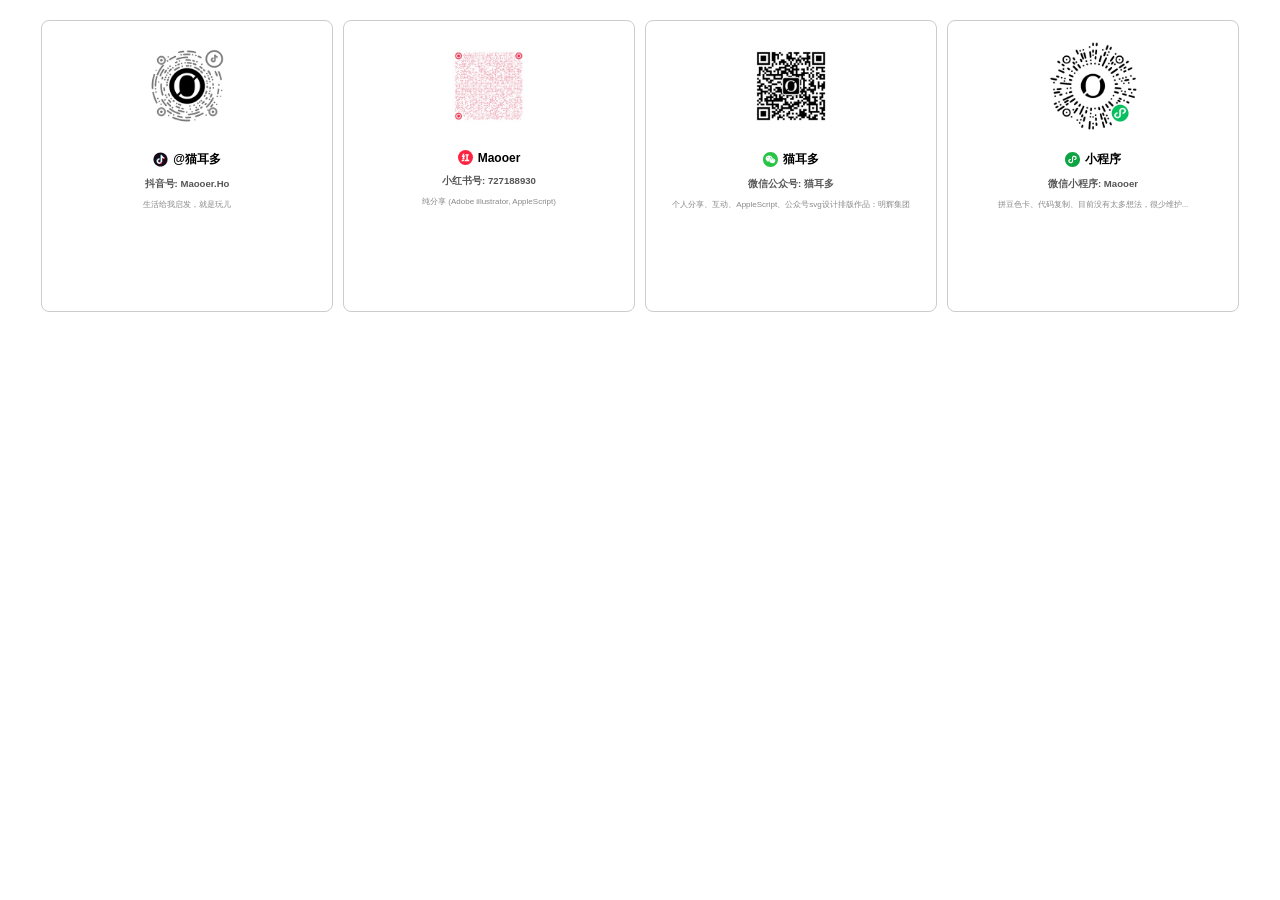
==== commit 560dae03: "更新" ====
--- a/index.html
+++ b/index.html
@@ -17,9 +17,9 @@
             justify-content: center
         }
         .block {
-            width: 20%;
-            max-width: 150px;
-            min-height: 200px;
+            width: 30%;
+            max-width: 250px;
+            min-height: 250px;
             margin: 20px 5px;
             padding: 20px;
             border: .5px solid #ccc;
@@ -86,7 +86,7 @@
                 <h2 class="block-title">@猫耳多</h2>
             </div>
             <h3 class="block-subtitle">抖音号: Maooer.Ho</h3>
-            <p class="block-text">生活给我启发</p>
+            <p class="block-text">生活给我启发，就是玩儿</p>
         </div>
     </div>
     <div class="block">
@@ -122,7 +122,7 @@
                 <h2 class="block-title">猫耳多</h2>
             </div>
             <h3 class="block-subtitle">微信公众号: 猫耳多</h3>
-            <p class="block-text">个人分享</p>
+            <p class="block-text">个人分享、互动、AppleScript、公众号svg设计排版作品：明辉集团</p>
         </div>
     </div>
     <div class="block">
@@ -133,10 +133,10 @@
                     <path d="M512 0C230.4 0 0 230.4 0 512s230.4 512 512 512 512-230.4 512-512-230.4-512-512-512z m168.96 547.84c-20.48 5.12-40.96 0-51.2-20.48-10.24-20.48 0-35.84 20.48-46.08 5.12-5.12 15.36-10.24 20.48-10.24 35.84-20.48 61.44-46.08 46.08-87.04-15.36-35.84-56.32-56.32-92.16-46.08-40.96 0-71.68 35.84-71.68 71.68v215.04c-10.24 87.04-87.04 148.48-168.96 148.48-92.16-5.12-163.84-87.04-158.72-179.2 0-51.2 46.08-87.04 107.52-117.76 25.6-5.12 51.2-5.12 66.56 20.48s-10.24 46.08-35.84 56.32c-46.08 20.48-66.56 51.2-46.08 97.28 20.48 40.96 66.56 56.32 107.52 35.84 35.84-10.24 56.32-46.08 51.2-81.92V409.6c-5.12-71.68 40.96-133.12 107.52-153.6 66.56-20.48 138.24 0 184.32 51.2 51.2 71.68 35.84 168.96-35.84 220.16-15.36 10.24-30.72 15.36-51.2 20.48z" fill="#0FA443" p-id="8789">
                     </path>
                     </svg>
-                <h2 class="block-title">微信小程序</h2>
+                <h2 class="block-title">小程序</h2>
             </div>
             <h3 class="block-subtitle">微信小程序: Maooer</h3>
-            <p class="block-text">未维护...</p>
+            <p class="block-text">拼豆色卡、代码复制、目前没有太多想法，很少维护...</p>
         </div>
     </div>
 </body>
